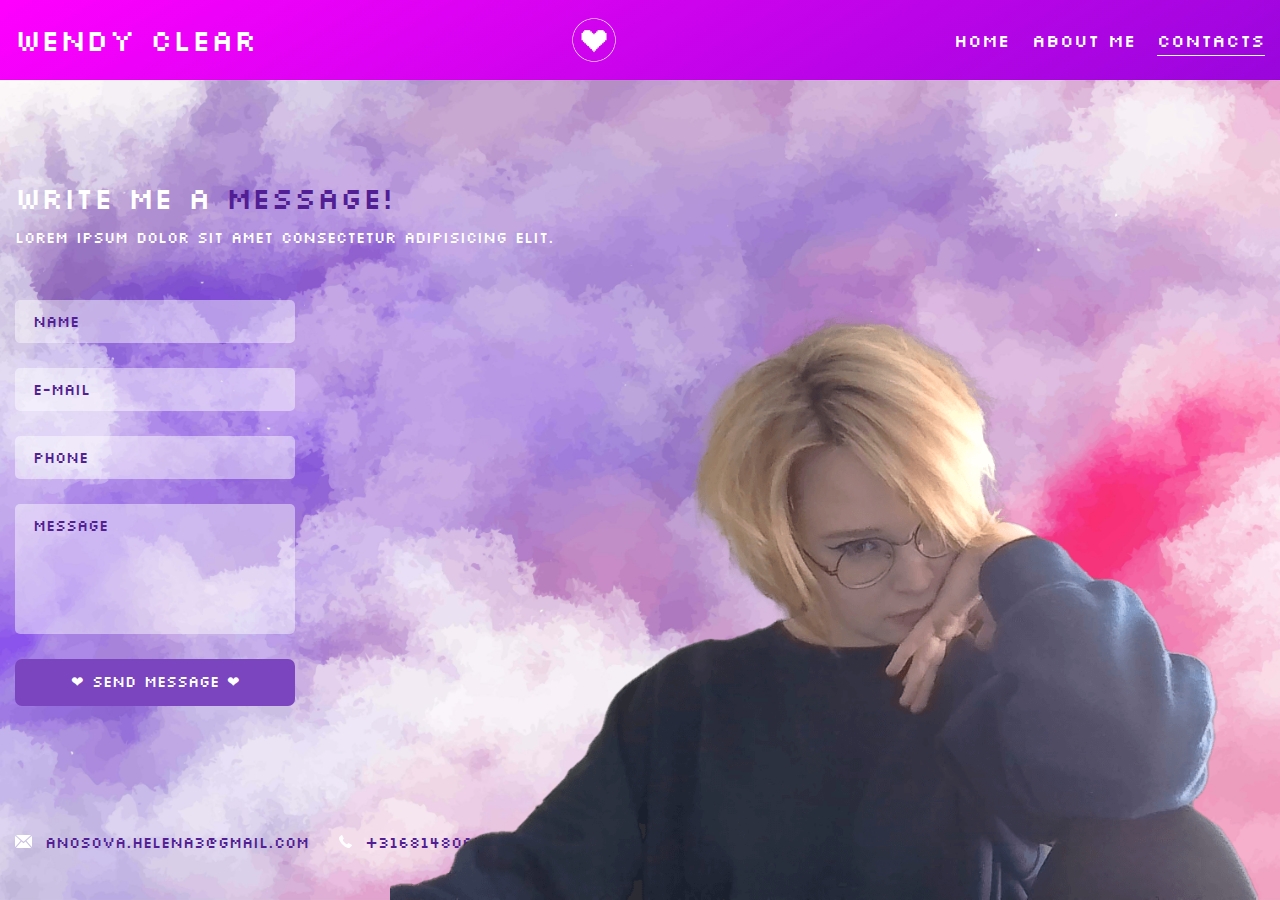
==== contacts.html @ 817b7d4b "first commit" ====
<!DOCTYPE html>
<html lang="en">
  <head>
    <meta charset="UTF-8" />
    <meta http-equiv="X-UA-Compatible" content="IE=edge" />
    <meta name="viewport" content="width=device-width, initial-scale=1.0" />
    <meta
      name="description"
      content="The best web-developer you'll ever know!"
    />
    <meta
      name="keywords"
      content="web-developer, web-development, web, wendy clear, wendyclear3, frontend, css, html, javascript"
    />
    <link rel="stylesheet" href="style.css" />
    <link rel="icon" href="img/faviconHeart.png" type="image/png" />
    <link rel="preconnect" href="https://fonts.googleapis.com" />
    <link rel="preconnect" href="https://fonts.gstatic.com" crossorigin />
    <link
      href="https://fonts.googleapis.com/css2?family=Silkscreen:wght@400;700&display=swap"
      rel="stylesheet"
    />

    <title>&#9825; ContactZzZ &#9825;</title>
  </head>
  <body>
    <div class="page">
      <!-- Header -->
      <header class="header">
        <div class="container">
          <div class="header-inner">
            <div class="header-brand">
              <span class="blast">W</span><span class="blast">E</span
              ><span class="blast">N</span><span class="blast">D</span
              ><span class="blast">Y</span> <span class="blast">C</span
              ><span class="blast">L</span><span class="blast">E</span
              ><span class="blast">A</span><span class="blast">R</span>
            </div>
            <div class="header-logo">
              <img
                src="img/pngwingcom___Copy_negate.png"
                height="50"
                alt="heart"
              />
            </div>
            <nav class="header-nav">
              <a class="header-nav-link" href="index.html">Home</a>
              <a class="header-nav-link" href="about.html">About me</a>
              <a class="header-nav-link active" href="contacts.html"
                >Contacts</a
              >
            </nav>
          </div>
        </div>
      </header>

      <div class="container">
        <main class="content">
          <div class="content-header">
            <h1 class="title">
              Write me a <span class="message">message!</span>
            </h1>
            <div class="text">
              <p>Lorem ipsum dolor sit amet consectetur adipisicing elit.</p>
            </div>
          </div>

          <form class="form" id="form" action="/" method="post">
            <div class="form-control">
              <input
                class="input"
                id="username"
                type="text"
                placeholder="Name"
                name="Name"
              />
              <small>Error message</small>
            </div>
            <div class="form-control">
              <input
                class="input"
                id="email"
                type="email"
                placeholder="E-mail"
                name="email"
              />
              <small>Error message</small>
            </div>
            <div class="form-control">
              <input
                class="input"
                id="tel"
                type="tel"
                placeholder="Phone"
                name="tel"
              />
              <small>Error message</small>
            </div>
            <div class="form-control">
              <textarea
                class="textarea"
                id="textarea"
                name="textarea"
                placeholder="Message"
              ></textarea>
              <small>Error message</small>
            </div>
            <div class="form-control">
              <button class="btn btn-full" type="submit">
                &#10084; Send message &#10084;
              </button>
            </div>
          </form>
        </main>
      </div>

      <footer class="footer">
        <div class="container">
          <div class="contacts">
            <a class="contacts-link" href="mailto:anosova.helena3@gmail.com">
              <img class="contacts-img" src="img/mail.svg" alt="" />
              anosova.helena3@gmail.com</a
            >
            <a class="contacts-link" href="tel:+31681480648">
              <img class="contacts-img" src="img/tel.svg" alt="" />
              +31681480648</a
            >
          </div>
        </div>
      </footer>

      <img
        class="wendy"
        src="img/я без фона.png"
        alt="wendyclear"
        height="600px"
      />
    </div>
    <script src="script.js"></script>
  </body>
</html>
---- style.css ----
html {
  font-size: 15px;
}

body {
  margin: 0;
  font-family: 'Silkscreen', cursive;
  font-size: 1rem;
  line-height: 1.6;
}

*,
*::before,
*::after {
  box-sizing: border-box;
}

h1,
h2,
h3,
h4,
h5,
h6 {
  margin: 0;
}

p {
  margin: 0 0 10px;
}

.container {
  width: 100%;
  max-width: 1600px;
  margin: 0 auto;
  padding: 0 1rem;
}

/* Page */

.page {
  width: 100%;
  height: 100vh;
  min-height: 770px;
  position: relative;
  overflow: hidden;

  background: rgb(215, 179, 248) url(img/26_april_11.jpg) center no-repeat;
  background-size: cover;
}

/* Header */

.header {
  background: rgb(112, 176, 250);
  padding: 1rem 0;
  margin-bottom: 100px;

  background: linear-gradient(
    149deg,
    rgba(255, 0, 254, 1) 0%,
    rgba(119, 8, 209, 1) 70%,
    rgba(255, 0, 254, 1) 100%
  );
  animation: gradient 10s infinite linear;
  background-size: 200%;

  /* background: linear-gradient(
    70deg,
    rgb(128, 56, 223),
    65%,
    rgb(247, 118, 204)
  ); */
}
@keyframes gradient {
  0% {
    background-position: 80% 0%;
  }
  70% {
    background-position: 20% 100%;
  }
  100% {
    background-position: 80% 0%;
  }
}

.header-inner {
  display: flex;
  justify-content: space-between;
  align-items: center;
}

.header-brand {
  font-size: 2rem;
  color: #fff;
  text-transform: uppercase;
  font-weight: 400;
}

.header-logo img {
  display: block;
}

.header-nav {
  display: flex;
  justify-content: space-between;
}

.header-nav-link {
  margin-left: 1.5rem;

  color: #fff;
  font-size: 1.2rem;
  text-decoration: none;

  transition: color 0.35s linear;
}

.header-nav-link:hover {
  color: rgb(235, 68, 171);
}

.header-nav-link.active {
  position: relative;
}

.header-nav-link.active:after {
  content: '';
  width: 100%;
  height: 1.5px;

  background-color: #fff;

  position: absolute;
  left: 0;
  bottom: -2px;

  transition: background-color 0.35s linear;
}

.header-nav-link.active:hover:after {
  background-color: rgb(235, 68, 171);
}

/* Content */

.content {
  height: 100%;
  width: 100%;
  max-width: 780px;
}

.subtitle {
  font-size: 1.5rem;
  color: #fff;
  font-weight: 400;
  opacity: 70%;
}

.content-header {
  margin-bottom: 35px;
}

.title {
  margin-bottom: 10px;
  font-size: 2rem;
  color: #fff;
  font-weight: 500;
  line-height: 1.2;
}

.developer {
  color: rgb(122, 69, 190);
}

.text {
  margin-bottom: 50px;

  font-size: 1rem;
  color: #fff;
}

/* Btn */

.btn {
  display: inline-block;
  padding: 15px 35px;

  font-family: inherit;
  font-size: 1rem;
  line-height: 1.1;
  color: #fff;
  font-weight: 500;
  text-decoration: none;

  cursor: pointer;
  border: none;
  background-color: rgb(122, 69, 190);
  border-radius: 7px;

  transition: background-color 0.3s linear;
}

.btn:hover {
  background-color: rgb(81, 30, 148);
}

.btn-full {
  display: block;
  width: 100%;
}

/* Wendy */

.wendy {
  position: absolute;
  bottom: 0;
  right: 20px;
}

/* Footer */

.footer {
  width: 100%;
  position: absolute;
  bottom: 45px;
  left: 0;
}

/* Contacts */

.contacts {
  display: flex;
  align-items: center;
}

.contacts-link {
  margin-right: 2rem;
  font-size: 1rem;
  color: rgb(81, 30, 148);
  text-decoration: none;
  font-weight: 400;
}

.contacts-link:last-child {
  margin-right: 0;
  position: relative;
}

.contacts-link:last-child::after {
  content: '';
  display: block;
  width: 80px;
  height: 2px;
  margin-left: 2rem;

  background-color: rgb(81, 30, 148);
  pointer-events: none;

  position: absolute;
  left: 100%;
  top: 12px;
}

.contacts-link:hover {
  text-decoration: underline;
}

.contacts-img {
  margin-right: 5px;
}

/* About */

.clear {
  color: rgb(81, 30, 148);
}

.mini-me {
  display: block;
  margin-left: auto;
  margin-right: auto;

  /* author of this img is my ♡ sister ♡ - https://vk.com/squashhhh */
}

/* Form */

.message {
  color: rgb(81, 30, 148);
}

.form {
  width: 100%;
  max-width: 280px;
}

.form-control {
  margin-bottom: 25px;
}

.input,
.textarea {
  display: block;
  width: 100%;
  padding: 12px 18px;

  font-family: inherit;
  font-size: 1rem;
  color: rgb(81, 30, 148);

  border: none;
  background-color: rgba(255, 255, 255, 0.45);
  border-radius: 5px;
  transition: background 0.2s linear;
}

.textarea {
  height: 130px;
  resize: none;
  border: none;
}

.input::placeholder,
.textarea::placeholder {
  color: rgb(81, 30, 148);
}

.input:focus,
.textarea:focus {
  outline: none;
  background-color: rgba(255, 255, 255, 0.6);
}

/* Media */

@media (max-width: 1180px) {
  .wendy {
    right: -300px;
  }
}

@media (max-width: 915px) {
  .page {
    min-height: 100vh;
    height: auto;
    padding-bottom: 2rem;
  }

  .header {
    margin-bottom: 50px;
  }

  /* Header */

  .header-logo {
    display: none;
  }

  .header-brand {
    font-size: 1.2rem;
  }

  /* Content */
  .content {
    max-width: none;
    margin-bottom: 50px;

    text-align: center;
  }

  /* Form */
  .form {
    margin: 0 auto;
  }

  /* Footer */

  .footer {
    position: static;
  }

  /* Contacts */

  .contacts {
    flex-direction: column;
  }
  .contacts-link {
    margin-right: 0;
    margin-bottom: 0.5rem;
  }

  .contacts-link:last-child {
    margin-bottom: 0;
  }

  .contacts-link:last-child:after {
    display: none;
  }
  /* Images */

  .wendy {
    display: none;
  }

  /* .mini-me {
    display: none;
  } */
}

@media (max-width: 565px) {
  /* Header */

  .header-inner {
    flex-direction: column;
  }
  .header-brand {
    margin-bottom: 0.5rem;
  }
}

@media (max-width: 320px) {
  .subtitle {
    font-size: 1.2rem;
  }
  .title {
    font-size: 1.6rem;
  }
}

/* JS Code */

:root {
  --success-color: rgba(83, 160, 248, 0.7);
  --error-color: rgba(201, 89, 141, 0.4);
}

.form-control.success input {
  background-color: var(--success-color);
}

.form-control.error input {
  background-color: var(--error-color);
}

.form-control.success textarea {
  background-color: var(--success-color);
}

.form-control.error textarea {
  background-color: var(--error-color);
}

.form-control small {
  color: rgb(81, 30, 148);
  position: absolute;
  display: block;
  visibility: hidden;
}

.form-control.error small {
  visibility: visible;
}

@keyframes rubberBand {
  0% {
    -webkit-transform: scale3d(1, 1, 1);
    -ms-transform: scale3d(1, 1, 1);
    transform: scale3d(1, 1, 1);
  }
  30% {
    -webkit-transform: scale3d(1.25, 0.75, 1);
    -ms-transform: scale3d(1.25, 0.75, 1);
    transform: scale3d(1.25, 0.75, 1);
  }
  40% {
    -webkit-transform: scale3d(0.75, 1.25, 1);
    -ms-transform: scale3d(0.75, 1.25, 1);
    transform: scale3d(0.75, 1.25, 1);
  }
  50% {
    -webkit-transform: scale3d(1.15, 0.85, 1);
    -ms-transform: scale3d(1.15, 0.85, 1);
    transform: scale3d(1.15, 0.85, 1);
  }
  65% {
    -webkit-transform: scale3d(0.95, 1.05, 1);
    -ms-transform: scale3d(0.95, 1.05, 1);
    transform: scale3d(0.95, 1.05, 1);
  }
  75% {
    -webkit-transform: scale3d(1.05, 0.95, 1);
    -ms-transform: scale3d(1.05, 0.95, 1);
    transform: scale3d(1.05, 0.95, 1);
  }
  100% {
    -webkit-transform: scale3d(1, 1, 1);
    -ms-transform: scale3d(1, 1, 1);
    transform: scale3d(1, 1, 1);
  }
}

.rubberBand {
  -webkit-animation-name: rubberBand;
  animation-name: rubberBand;
}

.animated {
  -webkit-animation-duration: 1s;
  animation-duration: 1s;
  -webkit-animation-fill-mode: both;
  animation-fill-mode: both;
}

.blast {
  opacity: 1;
  display: inline-block;
  -webkit-transition: all 0.3s ease-out;
  -o-transition: all 0.3s ease-out;
  transition: all 0.3s ease-out;
}
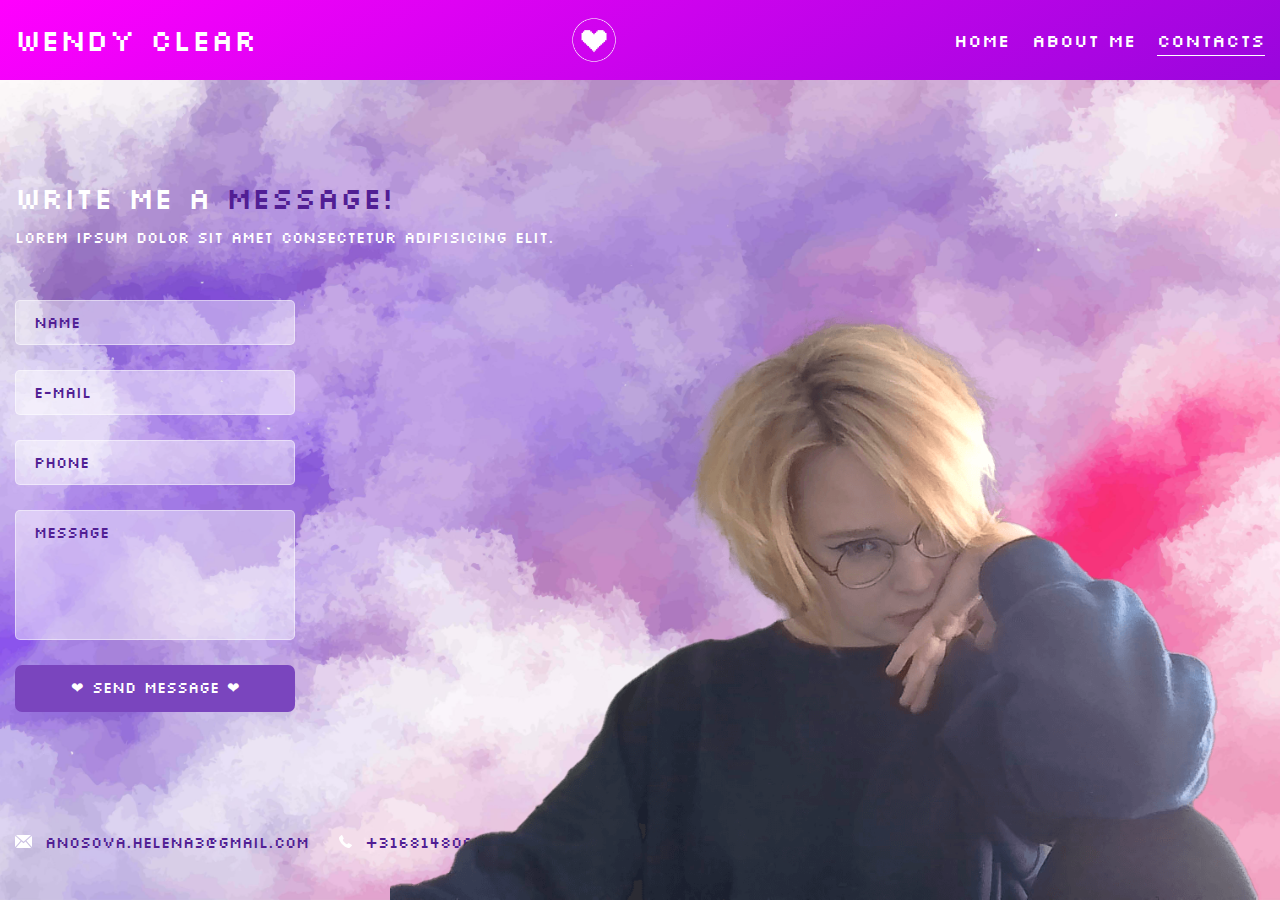
==== commit 39f450d6: "changed some styles for form" ====
--- a/contacts.html
+++ b/contacts.html
@@ -65,7 +65,7 @@
             </div>
           </div>
 
-          <form class="form" id="form" action="/" method="post">
+          <form class="form" id="form" action="saveData.php" method="post">
             <div class="form-control">
               <input
                 class="input"
--- a/style.css
+++ b/style.css
@@ -308,7 +308,7 @@
   font-size: 1rem;
   color: rgb(81, 30, 148);
 
-  border: none;
+  border: 1px solid rgba(255, 255, 255, 0.45);
   background-color: rgba(255, 255, 255, 0.45);
   border-radius: 5px;
   transition: background 0.2s linear;
@@ -317,7 +317,7 @@
 .textarea {
   height: 130px;
   resize: none;
-  border: none;
+  border: 1px solid rgba(255, 255, 255, 0.45);
 }
 
 .input::placeholder,
@@ -429,25 +429,24 @@
 
 /* JS Code */
 
-:root {
-  --success-color: rgba(83, 160, 248, 0.7);
-  --error-color: rgba(201, 89, 141, 0.4);
-}
-
 .form-control.success input {
-  background-color: var(--success-color);
+  border-color: #ffffff;
+  box-shadow: -0.2em -0.2em 2em -0.2em #ffffff;
 }
 
 .form-control.error input {
-  background-color: var(--error-color);
+  border-color: rgb(81, 30, 148);
+  box-shadow: -0.2em -0.2em 2em -0.2em rgb(81, 30, 148);
 }
 
 .form-control.success textarea {
-  background-color: var(--success-color);
+  border-color: #ffffff;
+  box-shadow: -0.2em -0.2em 2em -0.2em #ffffff;
 }
 
 .form-control.error textarea {
-  background-color: var(--error-color);
+  border-color: rgb(81, 30, 148);
+  box-shadow: -0.2em -0.2em 2em -0.2em rgb(81, 30, 148);
 }
 
 .form-control small {
